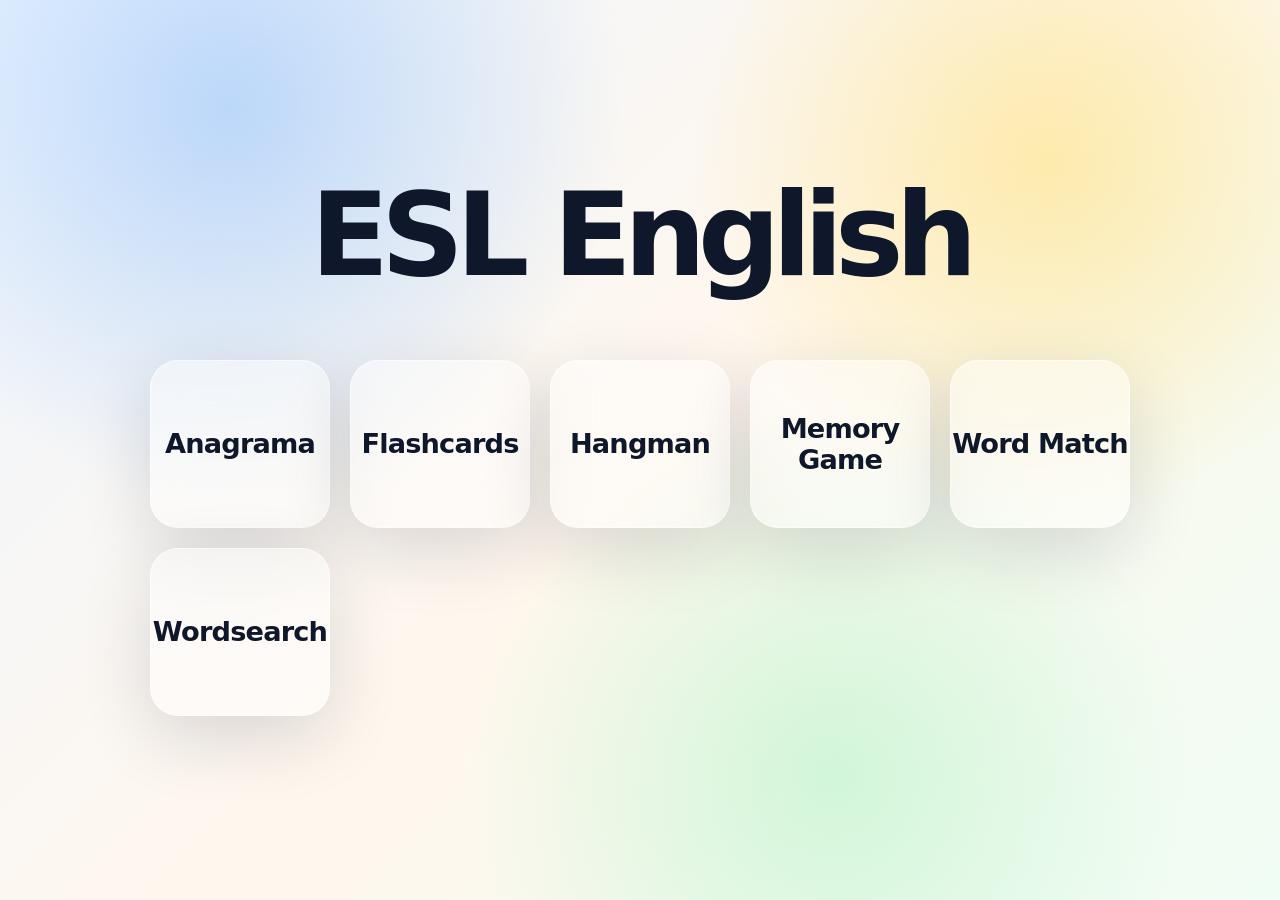
==== index.html @ eacc4bd6 "Add files via upload" ====
<!DOCTYPE html>
<html lang="es">
<head>
  <meta charset="UTF-8" />
  <meta name="viewport" content="width=device-width, initial-scale=1.0" />
  <title>ESL English</title>
  <style>
    :root {
      --text: #0f172a;
      --glass: rgba(255,255,255,.44);
      --line: rgba(255,255,255,.55);
      --shadow: 0 22px 70px rgba(15, 23, 42, .14);
    }
    * { box-sizing: border-box; }
    html, body { min-height: 100%; margin: 0; }
    body {
      min-height: 100dvh;
      font-family: Inter, ui-sans-serif, system-ui, -apple-system, BlinkMacSystemFont, "Segoe UI", Arial, sans-serif;
      color: var(--text);
      background:
        radial-gradient(circle at 18% 12%, rgba(96,165,250,.38), transparent 30%),
        radial-gradient(circle at 82% 18%, rgba(250,204,21,.30), transparent 28%),
        radial-gradient(circle at 65% 86%, rgba(134,239,172,.34), transparent 32%),
        linear-gradient(135deg, #eff6ff 0%, #fff7ed 52%, #f0fdf4 100%);
      display: grid;
      place-items: center;
      padding: clamp(22px, 5vw, 64px);
      overflow-x: hidden;
    }
    .shell { width: min(980px, 100%); display: grid; gap: clamp(34px, 6vw, 72px); }
    header { text-align: center; }
    h1 {
      margin: 0;
      font-size: clamp(3rem, 11vw, 7.2rem);
      line-height: .9;
      letter-spacing: -.07em;
      font-weight: 900;
      text-wrap: balance;
    }
    .tiles {
      display: grid;
      grid-template-columns: repeat(auto-fit, minmax(170px, 1fr));
      gap: clamp(12px, 2.2vw, 20px);
    }
    .tile {
      min-height: clamp(120px, 18vw, 168px);
      border: 1px solid var(--line);
      border-radius: 28px;
      background: var(--glass);
      box-shadow: var(--shadow);
      backdrop-filter: blur(18px);
      -webkit-backdrop-filter: blur(18px);
      display: grid;
      place-items: center;
      text-decoration: none;
      color: #0f172a;
      transition: transform .18s ease, background .18s ease, box-shadow .18s ease;
    }
    .tile:hover {
      transform: translateY(-4px);
      background: rgba(255,255,255,.64);
      box-shadow: 0 28px 86px rgba(15, 23, 42, .18);
    }
    .tile span {
      font-size: clamp(1.15rem, 2.5vw, 1.7rem);
      font-weight: 850;
      letter-spacing: -.03em;
      text-align: center;
    }
    .return-activity-btn {
      position: fixed;
      right: max(14px, env(safe-area-inset-right));
      bottom: max(14px, env(safe-area-inset-bottom));
      z-index: 30;
      display: none;
      align-items: center;
      gap: 10px;
      min-height: 48px;
      max-width: min(320px, calc(100vw - 28px));
      border: 1px solid rgba(255,255,255,.62);
      border-radius: 999px;
      background: rgba(255,255,255,.46);
      color: #0f172a;
      box-shadow: 0 16px 42px rgba(15,23,42,.16);
      backdrop-filter: blur(16px);
      -webkit-backdrop-filter: blur(16px);
      padding: 10px 16px 10px 12px;
      font-weight: 850;
      cursor: pointer;
      transition: transform .16s ease, background .16s ease, box-shadow .16s ease;
    }
    .return-activity-btn.show { display: inline-flex; }
    .return-activity-btn:hover {
      transform: translateY(-2px) scale(1.015);
      background: rgba(255,255,255,.68);
      box-shadow: 0 20px 52px rgba(15,23,42,.20);
    }
    .return-activity-btn svg {
      width: 22px;
      height: 22px;
      fill: none;
      stroke: currentColor;
      stroke-width: 2;
      stroke-linecap: round;
      stroke-linejoin: round;
      flex: 0 0 auto;
    }
    .return-activity-btn span {
      overflow: hidden;
      text-overflow: ellipsis;
      white-space: nowrap;
    }
    .empty-message {
      text-align: center;
      font-weight: 800;
      color: #475569;
      background: rgba(255,255,255,.52);
      border: 1px solid rgba(255,255,255,.7);
      border-radius: 24px;
      padding: 22px;
      backdrop-filter: blur(14px);
    }
    @media (max-width: 520px) {
      body { align-items: start; padding-top: 58px; }
      .tiles { grid-template-columns: 1fr 1fr; }
      .tile { min-height: 112px; border-radius: 22px; }
      h1 { font-size: clamp(3.1rem, 16vw, 5rem); }
      .return-activity-btn { left: 12px; right: 12px; justify-content: center; }
    }
  </style>
</head>
<body>
  <main class="shell" aria-label="ESL English">
    <header><h1>ESL English</h1></header>
    <section class="tiles" id="activityTiles" aria-label="Actividades"></section>
  </main>

  <button class="return-activity-btn" id="returnActivityBtn" type="button" aria-label="Regresar a la actividad anterior">
    <svg viewBox="0 0 24 24" aria-hidden="true"><path d="M15 18l-6-6 6-6"/><path d="M9 12h12"/><path d="M5 5v14"/></svg>
    <span id="returnActivityText">Volver a la actividad</span>
  </button>

  <script>
    const fallbackActivities = [
      { title: "Anagrama", file: "Anagrama.html", enabled: true },
      { title: "Flashcards", file: "Flashcards.html", enabled: true },
      { title: "Hangman", file: "Hangman Game.html", enabled: true },
      { title: "Memory Game", file: "Memory Game.html", enabled: true },
      { title: "Word Match", file: "Word Match.html", enabled: true },
      { title: "Wordsearch", file: "Wordsearch.html", enabled: true }
    ];

    function renderActivities(activities) {
      const container = document.getElementById("activityTiles");
      const list = (activities || []).filter(activity => activity && activity.enabled !== false && activity.file && activity.title);
      container.innerHTML = "";
      if (!list.length) {
        container.innerHTML = '<div class="empty-message">No hay actividades activas.</div>';
        return;
      }
      list.forEach(activity => {
        const link = document.createElement("a");
        link.className = "tile";
        link.href = activity.file;
        link.innerHTML = `<span>${activity.title}</span>`;
        link.addEventListener("click", () => {
          try {
            sessionStorage.removeItem("ESL_HOME_FROM_ACTIVITY");
          } catch (error) {}
        });
        container.appendChild(link);
      });
    }

    function setupReturnButton() {
      const button = document.getElementById("returnActivityBtn");
      const label = document.getElementById("returnActivityText");
      let lastUrl = "";
      let lastTitle = "";
      let cameFromActivity = false;
      try {
        lastUrl = sessionStorage.getItem("ESL_LAST_ACTIVITY_URL") || "";
        lastTitle = sessionStorage.getItem("ESL_LAST_ACTIVITY_TITLE") || "";
        cameFromActivity = sessionStorage.getItem("ESL_HOME_FROM_ACTIVITY") === "1";
      } catch (error) {}

      if (!cameFromActivity && !lastUrl) return;
      if (lastTitle) label.textContent = `Volver a ${lastTitle}`;
      button.classList.add("show");

      button.addEventListener("click", () => {
        if (cameFromActivity && history.length > 1) {
          let fallbackTimer = null;
          const clearFallback = () => { if (fallbackTimer) clearTimeout(fallbackTimer); };
          window.addEventListener("pagehide", clearFallback, { once: true });
          fallbackTimer = setTimeout(() => {
            if (lastUrl) window.location.href = lastUrl;
          }, 450);
          history.back();
          return;
        }
        if (lastUrl) window.location.href = lastUrl;
      });
    }

    async function loadManifest() {
      try {
        const response = await fetch("activities-manifest.json", { cache: "no-store" });
        if (!response.ok) throw new Error("No manifest");
        const manifest = await response.json();
        renderActivities(manifest.activities);
      } catch (error) {
        renderActivities(fallbackActivities);
      }
    }

    setupReturnButton();
    loadManifest();
  </script>
</body>
</html>
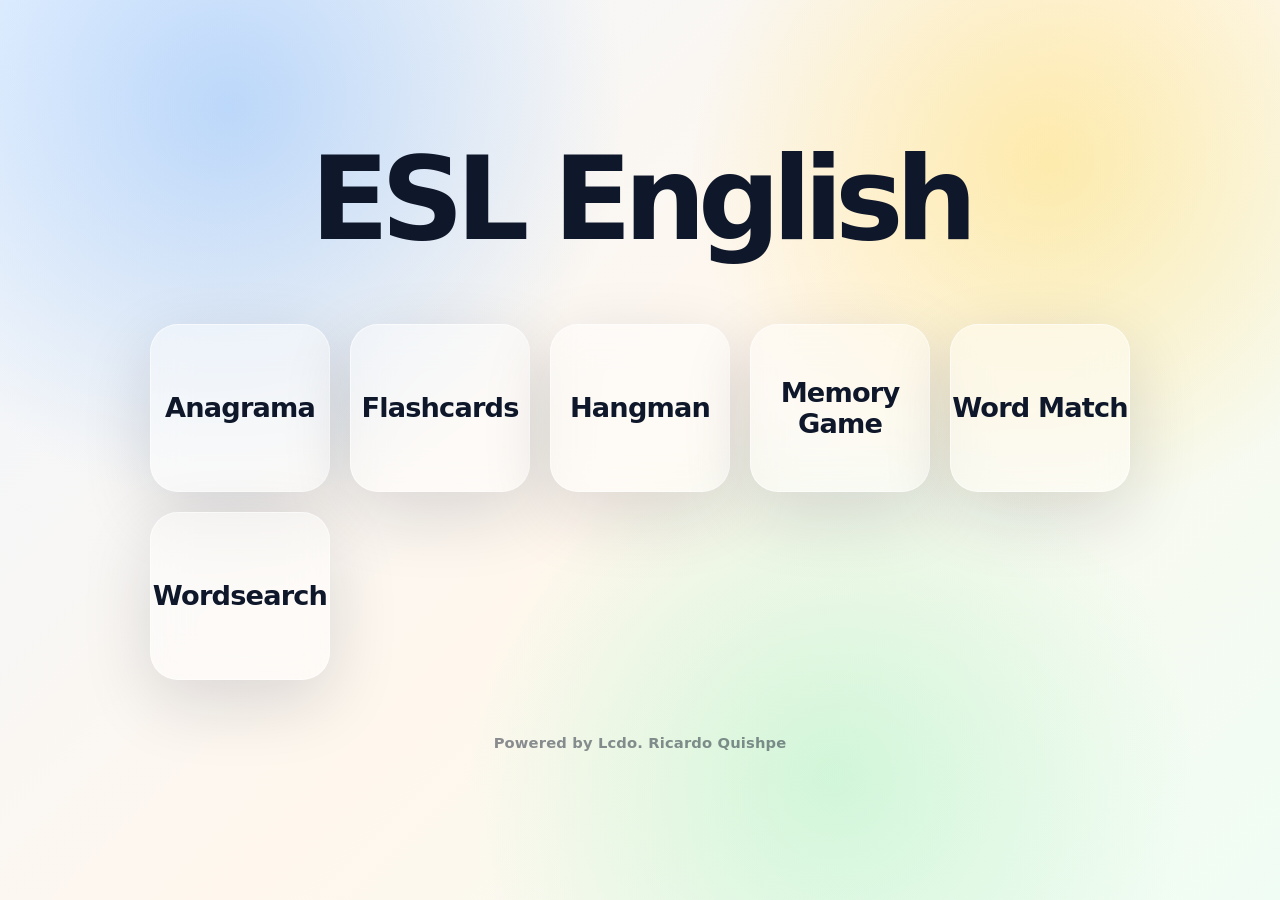
==== commit 1b732d3e: "Add files via upload" ====
--- a/index.html
+++ b/index.html
@@ -120,6 +120,15 @@
       padding: 22px;
       backdrop-filter: blur(14px);
     }
+    .powered-by {
+      text-align: center;
+      font-size: clamp(.76rem, 1.8vw, .92rem);
+      font-weight: 700;
+      letter-spacing: .01em;
+      color: rgba(15, 23, 42, .48);
+      margin-top: -18px;
+      user-select: none;
+    }
     @media (max-width: 520px) {
       body { align-items: start; padding-top: 58px; }
       .tiles { grid-template-columns: 1fr 1fr; }
@@ -133,6 +142,7 @@
   <main class="shell" aria-label="ESL English">
     <header><h1>ESL English</h1></header>
     <section class="tiles" id="activityTiles" aria-label="Actividades"></section>
+    <footer class="powered-by">Powered by Lcdo. Ricardo Quishpe</footer>
   </main>
 
   <button class="return-activity-btn" id="returnActivityBtn" type="button" aria-label="Regresar a la actividad anterior">
@@ -203,11 +213,45 @@
       });
     }
 
+    function getManifestSessionVersion() {
+      try {
+        let version = sessionStorage.getItem("ESL_MANIFEST_SESSION_VERSION");
+        if (!version) {
+          version = String(Date.now());
+          sessionStorage.setItem("ESL_MANIFEST_SESSION_VERSION", version);
+        }
+        return version;
+      } catch (error) {
+        return String(Date.now());
+      }
+    }
+
+    function readSessionManifest() {
+      try {
+        return JSON.parse(sessionStorage.getItem("ESL_SESSION_MANIFEST") || "null");
+      } catch (error) {
+        return null;
+      }
+    }
+
+    function writeSessionManifest(manifest) {
+      try {
+        sessionStorage.setItem("ESL_SESSION_MANIFEST", JSON.stringify(manifest));
+      } catch (error) {}
+    }
+
     async function loadManifest() {
       try {
-        const response = await fetch("activities-manifest.json", { cache: "no-store" });
+        const cachedManifest = readSessionManifest();
+        if (cachedManifest && Array.isArray(cachedManifest.activities)) {
+          renderActivities(cachedManifest.activities);
+          return;
+        }
+
+        const response = await fetch(`activities-manifest.json?v=${encodeURIComponent(getManifestSessionVersion())}`, { cache: "no-store" });
         if (!response.ok) throw new Error("No manifest");
         const manifest = await response.json();
+        writeSessionManifest(manifest);
         renderActivities(manifest.activities);
       } catch (error) {
         renderActivities(fallbackActivities);
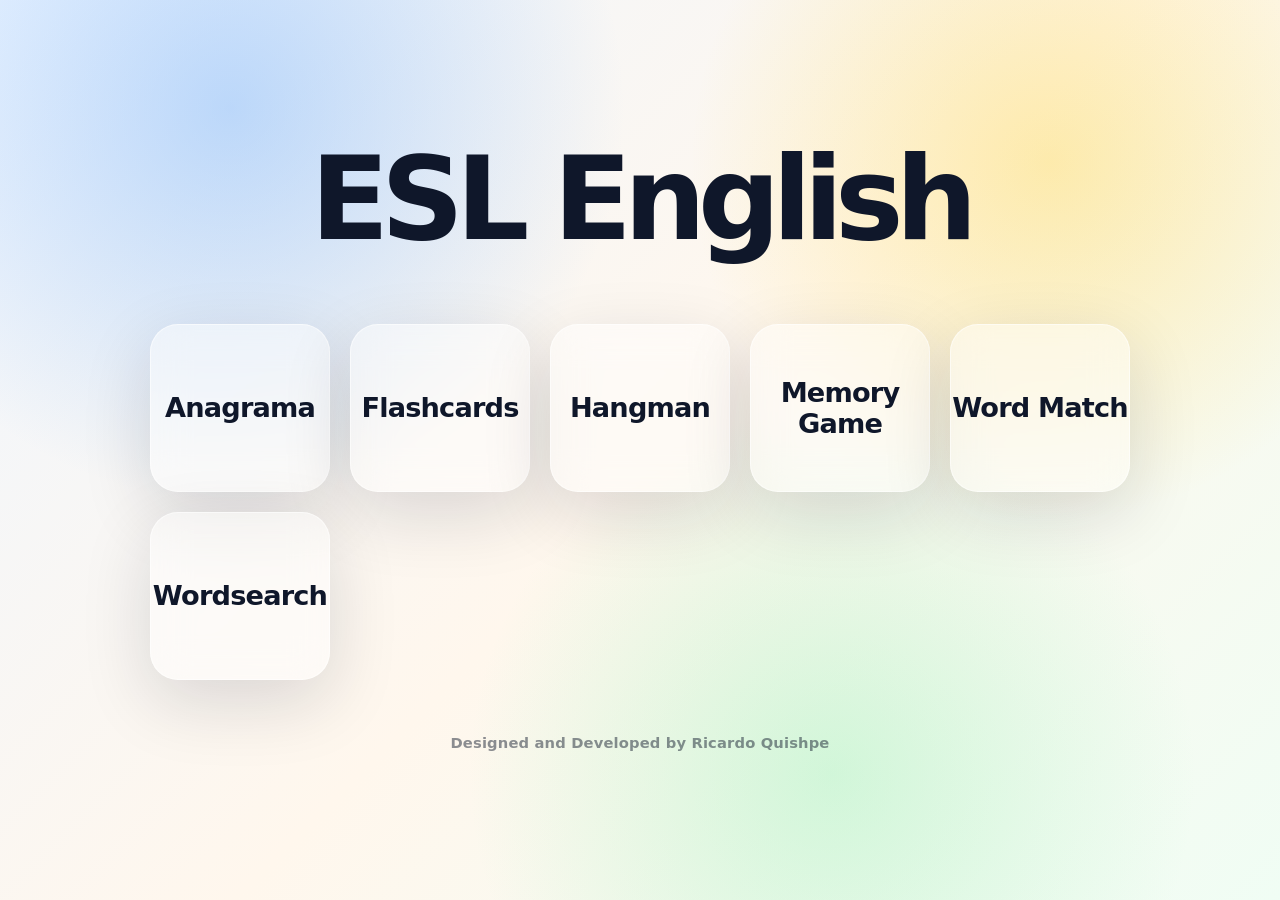
==== commit cf56754c: "Update index.html" ====
--- a/index.html
+++ b/index.html
@@ -3,7 +3,7 @@
 <head>
   <meta charset="UTF-8" />
   <meta name="viewport" content="width=device-width, initial-scale=1.0" />
-  <title>ESL English</title>
+  <title>ESL Learning</title>
   <style>
     :root {
       --text: #0f172a;
@@ -142,7 +142,7 @@
   <main class="shell" aria-label="ESL English">
     <header><h1>ESL English</h1></header>
     <section class="tiles" id="activityTiles" aria-label="Actividades"></section>
-    <footer class="powered-by">Powered by Lcdo. Ricardo Quishpe</footer>
+    <footer class="powered-by">Designed and Developed by Ricardo Quishpe</footer>
   </main>
 
   <button class="return-activity-btn" id="returnActivityBtn" type="button" aria-label="Regresar a la actividad anterior">
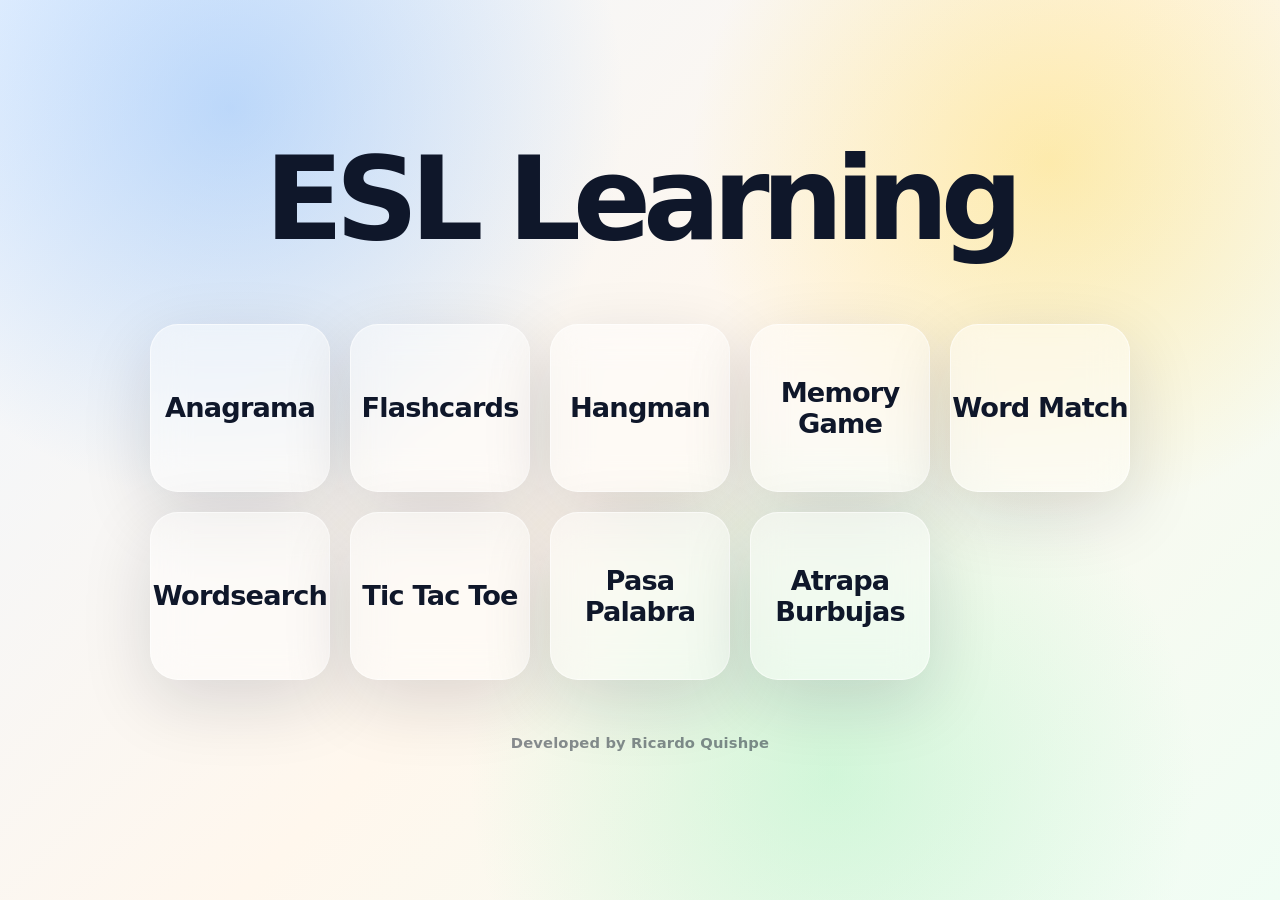
==== commit 4baa2c40: "Update index.html" ====
--- a/index.html
+++ b/index.html
@@ -139,10 +139,10 @@
   </style>
 </head>
 <body>
-  <main class="shell" aria-label="ESL English">
-    <header><h1>ESL English</h1></header>
+  <main class="shell" aria-label="ESL Learning">
+    <header><h1>ESL Learning</h1></header>
     <section class="tiles" id="activityTiles" aria-label="Actividades"></section>
-    <footer class="powered-by">Designed and Developed by Ricardo Quishpe</footer>
+    <footer class="powered-by">Developed by Ricardo Quishpe</footer>
   </main>
 
   <button class="return-activity-btn" id="returnActivityBtn" type="button" aria-label="Regresar a la actividad anterior">
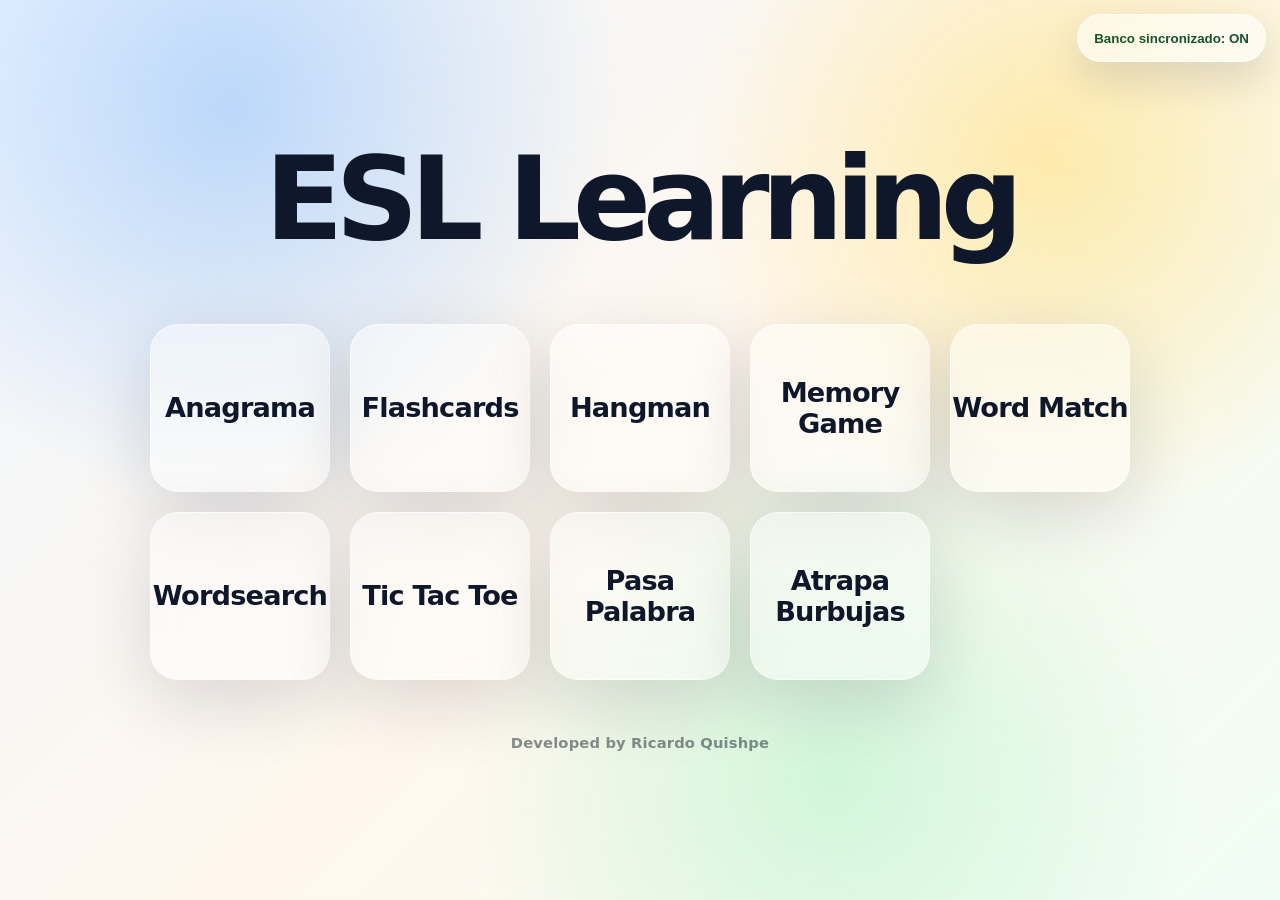
==== commit ee3d7bb6: "Add files via upload" ====
--- a/index.html
+++ b/index.html
@@ -4,6 +4,7 @@
   <meta charset="UTF-8" />
   <meta name="viewport" content="width=device-width, initial-scale=1.0" />
   <title>ESL Learning</title>
+  <script src="activity-bank-helper.js"></script>
   <style>
     :root {
       --text: #0f172a;
@@ -129,12 +130,36 @@
       margin-top: -18px;
       user-select: none;
     }
+
+    .sync-bank-btn {
+      position: fixed;
+      right: max(14px, env(safe-area-inset-right));
+      top: max(14px, env(safe-area-inset-top));
+      z-index: 35;
+      min-height: 48px;
+      border: 1px solid rgba(255,255,255,.68);
+      border-radius: 999px;
+      background: rgba(255,255,255,.58);
+      color: #14532d;
+      box-shadow: 0 16px 42px rgba(15,23,42,.14);
+      backdrop-filter: blur(16px);
+      -webkit-backdrop-filter: blur(16px);
+      padding: 10px 16px;
+      font-weight: 900;
+      cursor: pointer;
+      transition: transform .16s ease, background .16s ease, color .16s ease;
+    }
+    .sync-bank-btn.off { color: #7f1d1d; background: rgba(255,255,255,.42); }
+    .sync-bank-btn:disabled { opacity: .72; cursor: wait; }
+    .sync-bank-btn:hover { transform: translateY(-2px); background: rgba(255,255,255,.74); }
+
     @media (max-width: 520px) {
       body { align-items: start; padding-top: 58px; }
       .tiles { grid-template-columns: 1fr 1fr; }
       .tile { min-height: 112px; border-radius: 22px; }
       h1 { font-size: clamp(3.1rem, 16vw, 5rem); }
       .return-activity-btn { left: 12px; right: 12px; justify-content: center; }
+      .sync-bank-btn { left: 12px; right: 12px; justify-content: center; }
     }
   </style>
 </head>
@@ -149,6 +174,8 @@
     <svg viewBox="0 0 24 24" aria-hidden="true"><path d="M15 18l-6-6 6-6"/><path d="M9 12h12"/><path d="M5 5v14"/></svg>
     <span id="returnActivityText">Volver a la actividad</span>
   </button>
+
+  <button class="sync-bank-btn" id="syncBankBtn" type="button" aria-pressed="true">Sincronizar banco: ON</button>
 
   <script>
     const fallbackActivities = [
@@ -258,8 +285,88 @@
       }
     }
 
+
+    async function setupSyncButton() {
+      const button = document.getElementById("syncBankBtn");
+      if (!button) return;
+
+      const getEnabled = () => {
+        try {
+          if (window.ESLBank && typeof window.ESLBank.isGitHubSyncEnabled === "function") {
+            return window.ESLBank.isGitHubSyncEnabled();
+          }
+          return localStorage.getItem("ESL_SYNC_BANK_ON") !== "0";
+        } catch (error) {
+          return true;
+        }
+      };
+
+      const setEnabled = (enabled) => {
+        try {
+          if (window.ESLBank && typeof window.ESLBank.setGitHubSyncEnabled === "function") {
+            window.ESLBank.setGitHubSyncEnabled(enabled);
+          } else {
+            localStorage.setItem("ESL_SYNC_BANK_ON", enabled ? "1" : "0");
+            sessionStorage.removeItem("ESL_SESSION_WORD_BANK");
+            sessionStorage.removeItem("ESL_BANK_SESSION_VERSION");
+          }
+        } catch (error) {}
+      };
+
+      const render = (extraText = "") => {
+        const enabled = getEnabled();
+        button.classList.toggle("off", !enabled);
+        button.setAttribute("aria-pressed", enabled ? "true" : "false");
+        button.textContent = extraText || `Sincronizar banco: ${enabled ? "ON" : "OFF"}`;
+        button.title = enabled
+          ? "ON: al abrir, carga primero el WordBank actualizado de GitHub."
+          : "OFF: al abrir, usa primero el WordBank local guardado en este navegador.";
+      };
+
+      button.addEventListener("click", async () => {
+        const nextEnabled = !getEnabled();
+        setEnabled(nextEnabled);
+        render();
+
+        if (nextEnabled && window.ESLBank && typeof window.ESLBank.loadFullBank === "function") {
+          button.disabled = true;
+          render("Sincronizando banco...");
+          try {
+            await window.ESLBank.loadFullBank({ priority: "github", forceRefresh: true });
+            render("Banco sincronizado: ON");
+            setTimeout(() => render(), 1200);
+          } catch (error) {
+            render("No se pudo sincronizar");
+            setTimeout(() => render(), 1600);
+          } finally {
+            button.disabled = false;
+          }
+        }
+      });
+
+      render();
+
+      if (getEnabled() && window.ESLBank && typeof window.ESLBank.loadFullBank === "function") {
+        button.disabled = true;
+        render("Sincronizando banco...");
+        try {
+          await window.ESLBank.loadFullBank({ priority: "github", forceRefresh: true });
+          render("Banco sincronizado: ON");
+          setTimeout(() => render(), 1200);
+        } catch (error) {
+          render("Sincronización no disponible");
+          setTimeout(() => render(), 1600);
+        } finally {
+          button.disabled = false;
+        }
+      }
+    }
+
     setupReturnButton();
-    loadManifest();
+    (async () => {
+      await setupSyncButton();
+      await loadManifest();
+    })();
   </script>
 </body>
 </html>
